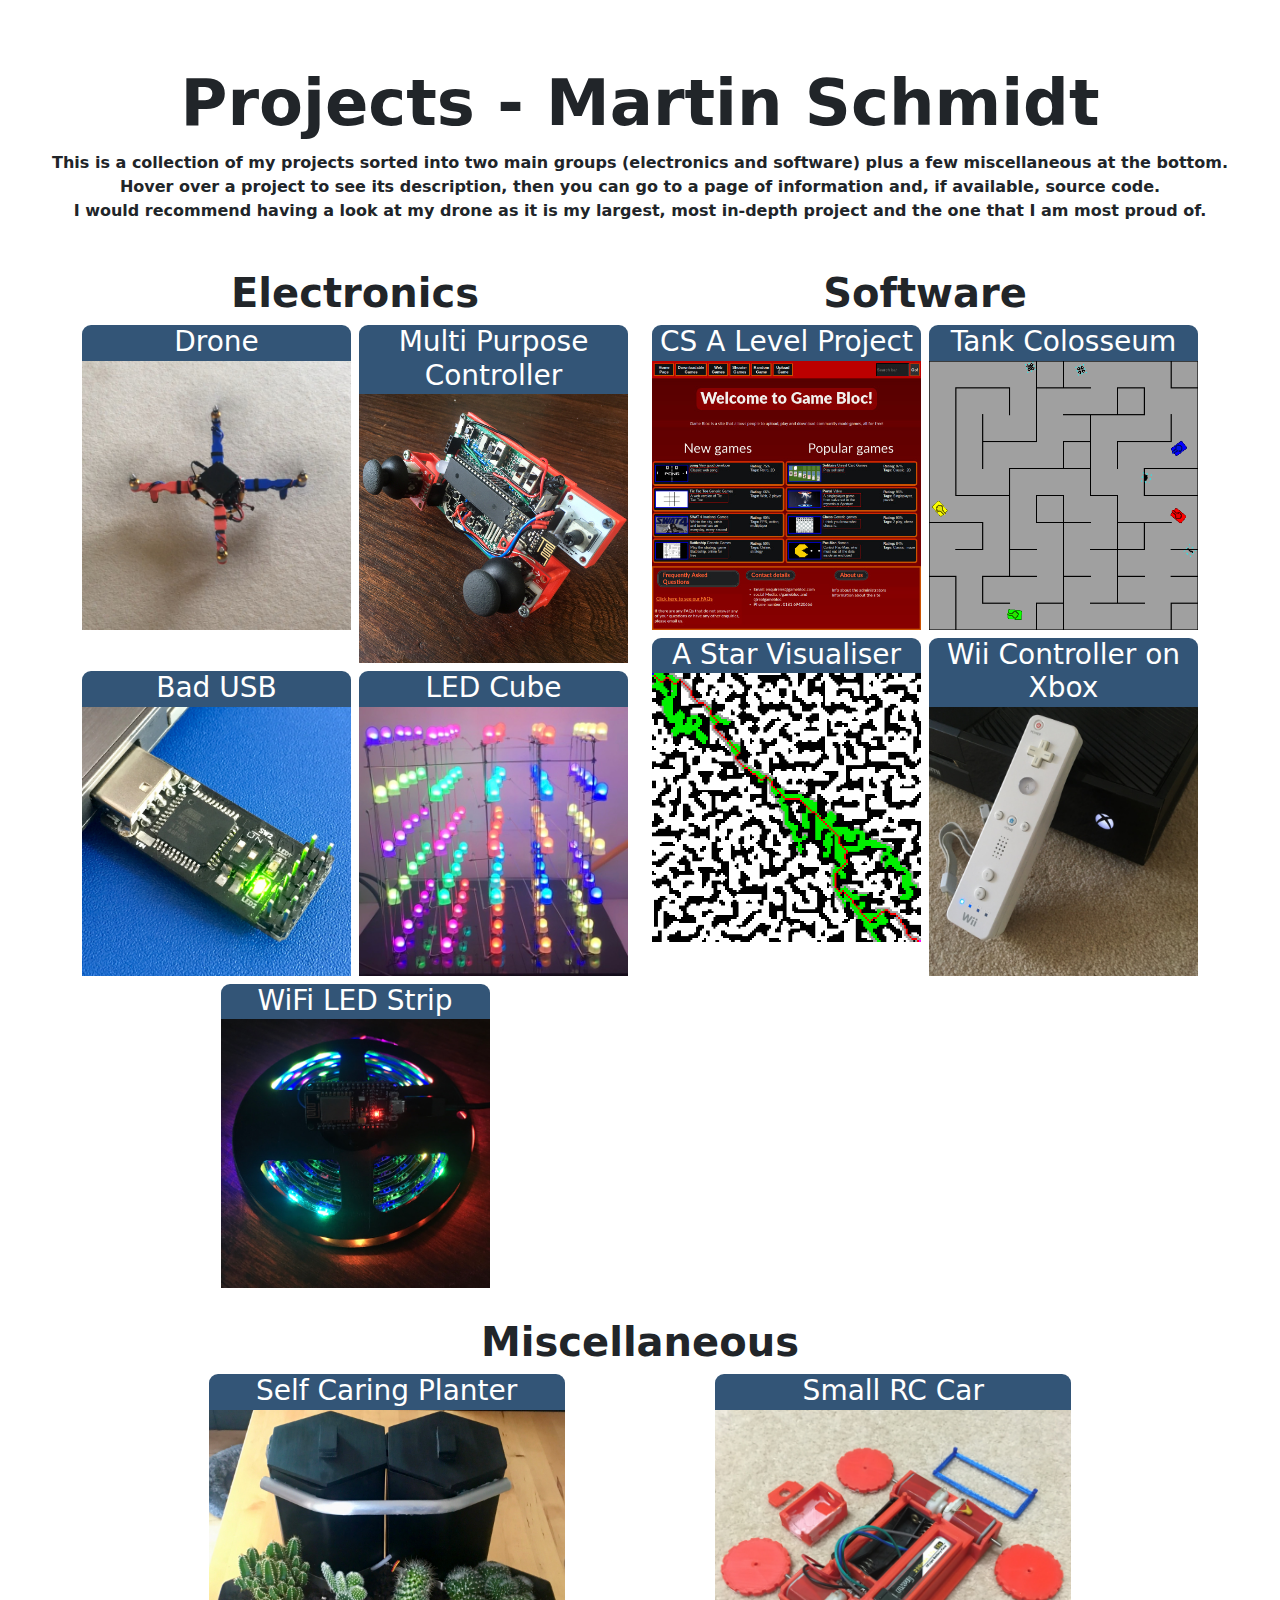
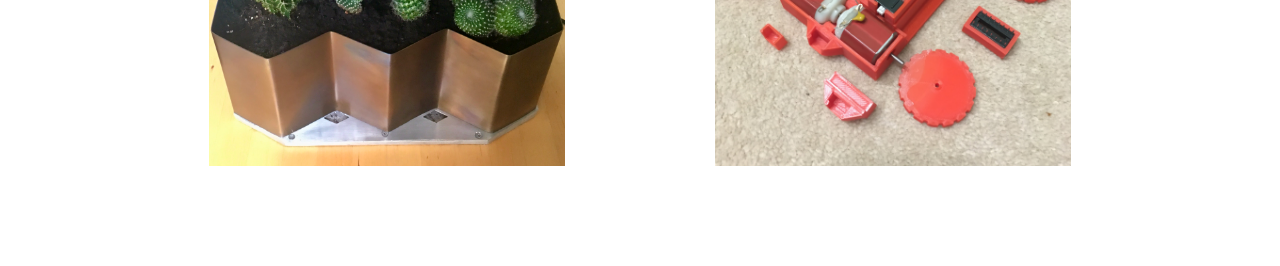
==== index.html @ b49bbbcb "Update drone page" ====
<!DOCTYPE HTML>
<html>
	<head>
		<link href="https://cdn.jsdelivr.net/npm/bootstrap@5.1.3/dist/css/bootstrap.min.css" rel="stylesheet" crossorigin="anonymous">
		<link rel="stylesheet" href="style.css">
		<title>Projects - Martin Schmidt</title>
	</head>
	<body>
		<div id="navigation"></div>
		
		<header>Projects - Martin Schmidt</header>
		
		<p class="main-heading">
			This is a collection of my projects sorted into two main groups (electronics and software) plus a few miscellaneous at the bottom.<br />
			Hover over a project to see its description, then you can go to a page of information and, if available, source code.<br />
			I would recommend having a look at my drone as it is my largest, most in-depth project and the one that I am most proud of.
		</p>
		
		<div class="container-md">
			<div class="row">
				<div class="col-6">
					<h1 id="electronics" class="main-heading">Electronics</h1>
					<div class="row row-cols-2 justify-content-evenly g-2">
						<div class="col project-card">
							<h3>Drone</h3>
							<div class="project-content">
								<img src="img/drone/icon.jpg" width="100%" height="auto" />
								<div>
									<div class="row"><p>A quadcopter drone with auto-levelling capabilities including designing and building the frame, flight controller and software</p></div>
									<div class="row align-items-end multi-buttons">
										<button class="col-6" onclick="window.location.href='projects/drone.html';">More Info</button>
										<button class="col-6" onclick="window.location.href='https://github.com/MSchmidt951/Quadcopter-Flight-Controller';">Source Code</button>
									</div>
								</div>
							</div>
						</div>
						
						<div class="col project-card">
							<h3>Multi Purpose Controller</h3>
							<div class="project-content">
								<img src="img/controller/icon.jpg" width="100%" height="auto" />
								<div>
									<div class="row"><p>This is a wireless controller that can be used with multiple devices and projects</p></div>
									<div class="row align-items-end multi-buttons">
										<button class="col-6" onclick="window.location.href='projects/controller.html';">More Info</button>
										<button class="col-6" onclick="window.location.href='https://github.com/MSchmidt951/Multi-Purpose-Controller';">Source Code</button>
									</div>
								</div>
							</div>
						</div>
						
						<div class="col project-card">
							<h3>Bad USB</h3>
							<div class="project-content">
								<img src="img/badusb/icon.jpg" width="100%" height="auto" />
								<div>
									<div class="row"><p>This is a device that emulates a keyboard which runs a pre-programmed set of key presses to perform a task. This can be used for penetration testing or repetitive administration tasks</p></div>
									<div class="row align-items-end multi-buttons">
										<button class="col-12" onclick="window.location.href='projects/badUSB.html';">More Info (in progress)</button>
									</div>
								</div>
							</div>
						</div>
						
						<div class="col project-card">
							<h3>LED Cube</h3>
							<div class="project-content">
								<img src="img/ledcube/icon.jpg" width="100%" height="auto" />
								<div>
									<div class="row"><p>125 individually addressable RGB LEDs arranged in a 5x5x5 grid, forming a cube, which can be programmed to make multiple patterns</p></div>
									<div class="row align-items-end multi-buttons">
										<button class="col-12" onclick="window.location.href='projects/ledcube.html';">More Info (in progress)</button>
									</div>
								</div>
							</div>
						</div>
						
						<div class="col project-card">
							<h3>WiFi LED Strip</h3>
							<div class="project-content">
								<img src="img/ledstrip/icon.jpg" width="100%" height="auto" />
								<div>
									<div class="row"><p>A device that controls multiple LED strips over WiFi</p></div>
									<div class="row align-items-end multi-buttons">
										<button class="col-12" onclick="window.location.href='projects/ledstrip.html';">More Info (in progress)</button>
									</div>
								</div>
							</div>
						</div>
					</div>
				</div>
				
				<div class="col-6">
					<h1 id="software" class="main-heading">Software</h1>
					<div class="row row-cols-2 justify-content-evenly g-2">
						<div class="col project-card">
							<h3>CS A Level Project</h3>
							<div class="project-content">
								<img src="img/alevelcs/icon.jpg" width="100%" height="auto" />
								<div>
									<div class="row"><p>A website which users can upload, download and play games on</p></div>
									<div class="row align-items-end multi-buttons">
										<button class="col-6" onclick="window.location.href='projects/alevelcs.html';">More Info (in progress)</button>
										<button class="col-6" onclick="window.location.href='https://github.com/MSchmidt951/CS-A-Level-Coursework';">Source Code</button>
									</div>
								</div>
							</div>
						</div>
						
						<div class="col project-card">
							<h3>Tank Colosseum</h3>
							<div class="project-content">
								<img src="img/tankgame/icon.png" width="100%" height="auto" />
								<div>
									<div class="row"><p>Tank Colosseum is a top down 2D game where 2-4 players battle each other in tanks</p></div>
									<div class="row align-items-end multi-buttons">
										<button class="col-6" onclick="window.location.href='projects/tankgame.html';">More Info</button>
										<button class="col-6" onclick="window.location.href='https://github.com/MSchmidt951/Tank-Colosseum';">Source Code</button>
									</div>
								</div>
							</div>
						</div>
						
						<div class="col project-card">
							<h3>A Star Visualiser</h3>
							<div class="project-content">
								<img src="img/astar/icon.jpg" width="100%" height="auto" />
								<div>
									<div class="row"><p>A program that visualises my implementation of the A-star pathfinding algorithm in Python</p></div>
									<div class="row align-items-end multi-buttons">
										<button class="col-6" onclick="window.location.href='projects/astar.html';">More Info</button>
										<button class="col-6" onclick="window.location.href='https://github.com/MSchmidt951/A-Star-Visualiser';">Source Code</button>
									</div>
								</div>
							</div>
						</div>
						
						<div class="col project-card">
							<h3>Wii Controller on Xbox</h3>
							<div class="project-content">
								<img src="img/wiitoxbox/icon.jpg" width="100%" height="auto" />
								<div>
									<div class="row"><p>This program allows a Wii controller to be used on an Xbox</p></div>
									<div class="row align-items-end multi-buttons">
										<button class="col-12" onclick="window.location.href='projects/wiitoxbox.html';">More Info (in progress)</button>
									</div>
								</div>
							</div>
						</div>
					</div>
				</div>
			</div>
			
			<h1 id="miscellaneous" class="main-heading">Miscellaneous</h1>
			<div class="row row-cols-3 justify-content-evenly g-4">
				<div class="col project-card">
					<h3>Self Caring Planter</h3>
					<div class="project-content">
						<img src="img/alevedt/icon.jpg" width="100%" height="auto" />
						<div>
							<div class="row"><p>A planter that is able to provide light and water to plants</p></div>
							<div class="row align-items-end multi-buttons">
								<button class="col-12" onclick="window.location.href='projects/alevedt.html';">More Info (in progress)</button>
							</div>
						</div>
					</div>
				</div>
				
				<div class="col project-card">
					<h3>Small RC Car</h3>
					<div class="project-content">
						<img src="img/smallcar/icon.jpg" width="100%" height="auto" />
						<div>
							<div class="row"><p>A small project to see if I could design a small RC car for a low price</p></div>
							<div class="row align-items-end multi-buttons">
								<button class="col-12" onclick="window.location.href='projects/smallcar.html';">More Info (in progress)</button>
							</div>
						</div>
					</div>
				</div>
			</div>
		</div>
		
		<footer></footer>

		<script src="https://cdn.jsdelivr.net/npm/bootstrap@5.1.3/dist/js/bootstrap.bundle.min.js" crossorigin="anonymous"></script>
		<script src="https://ajax.googleapis.com/ajax/libs/jquery/3.6.0/jquery.min.js"></script>
		<script src="navbar.js"></script>
	</body>
</html>
---- style.css ----
header {
	margin-top: 55px;
	text-align: center;
	font-size: 4rem;
	font-weight: 700;
}

h1 {
	margin-top: 30px;
}

.main-heading {
	text-align: center;
	font-weight: 600;
}

img {
	max-width: 100%;
}

footer {
	height: 100px;
}

/* Buttons */

button {
	border: 2px solid #111;
}

button:hover {
	border: 3px solid #222;
}

@media (max-width:700px) {
	button {
		font-size: .8rem;
	}
}

@media (min-width:700px) {
	button {
		font-size: 1rem;
	}
}

.multi-buttons {
	position: absolute;
	top: 0;
	bottom: 0;
	left: 0;
	right: 0;
	margin: auto;
}

.multi-buttons:hover {
	background: #0000;
}

/* Navbar */

#navigation {
	position: fixed;
	width: 100%;
	top: 0;
	z-index: 1;
}

.nav-item {
	padding-left: .2rem;
	padding-right: .2rem
}

/* Project card */

.project-card {
	position: relative;
	text-align: center;
}

.project-card h3 {
	margin: 0;
	background-color: #357;
	color: white;
	border-radius: 9px 9px 0 0;
	padding-bottom: 2px;
}

.project-content {
	position: relative;
	overflow: hidden;
}

.project-content>div {
	position: absolute;
	top: 0;
	bottom: 0;
	height: 100%;
	width: 100%;
	
	background: rgba(33, 33, 33, .75);
	color: white;
	
	visibility: hidden;
	opacity: 0;
	transition: opacity .5s, visibility .5s;
}

.project-content:hover>div {
	visibility: visible;
	opacity: 1;
}
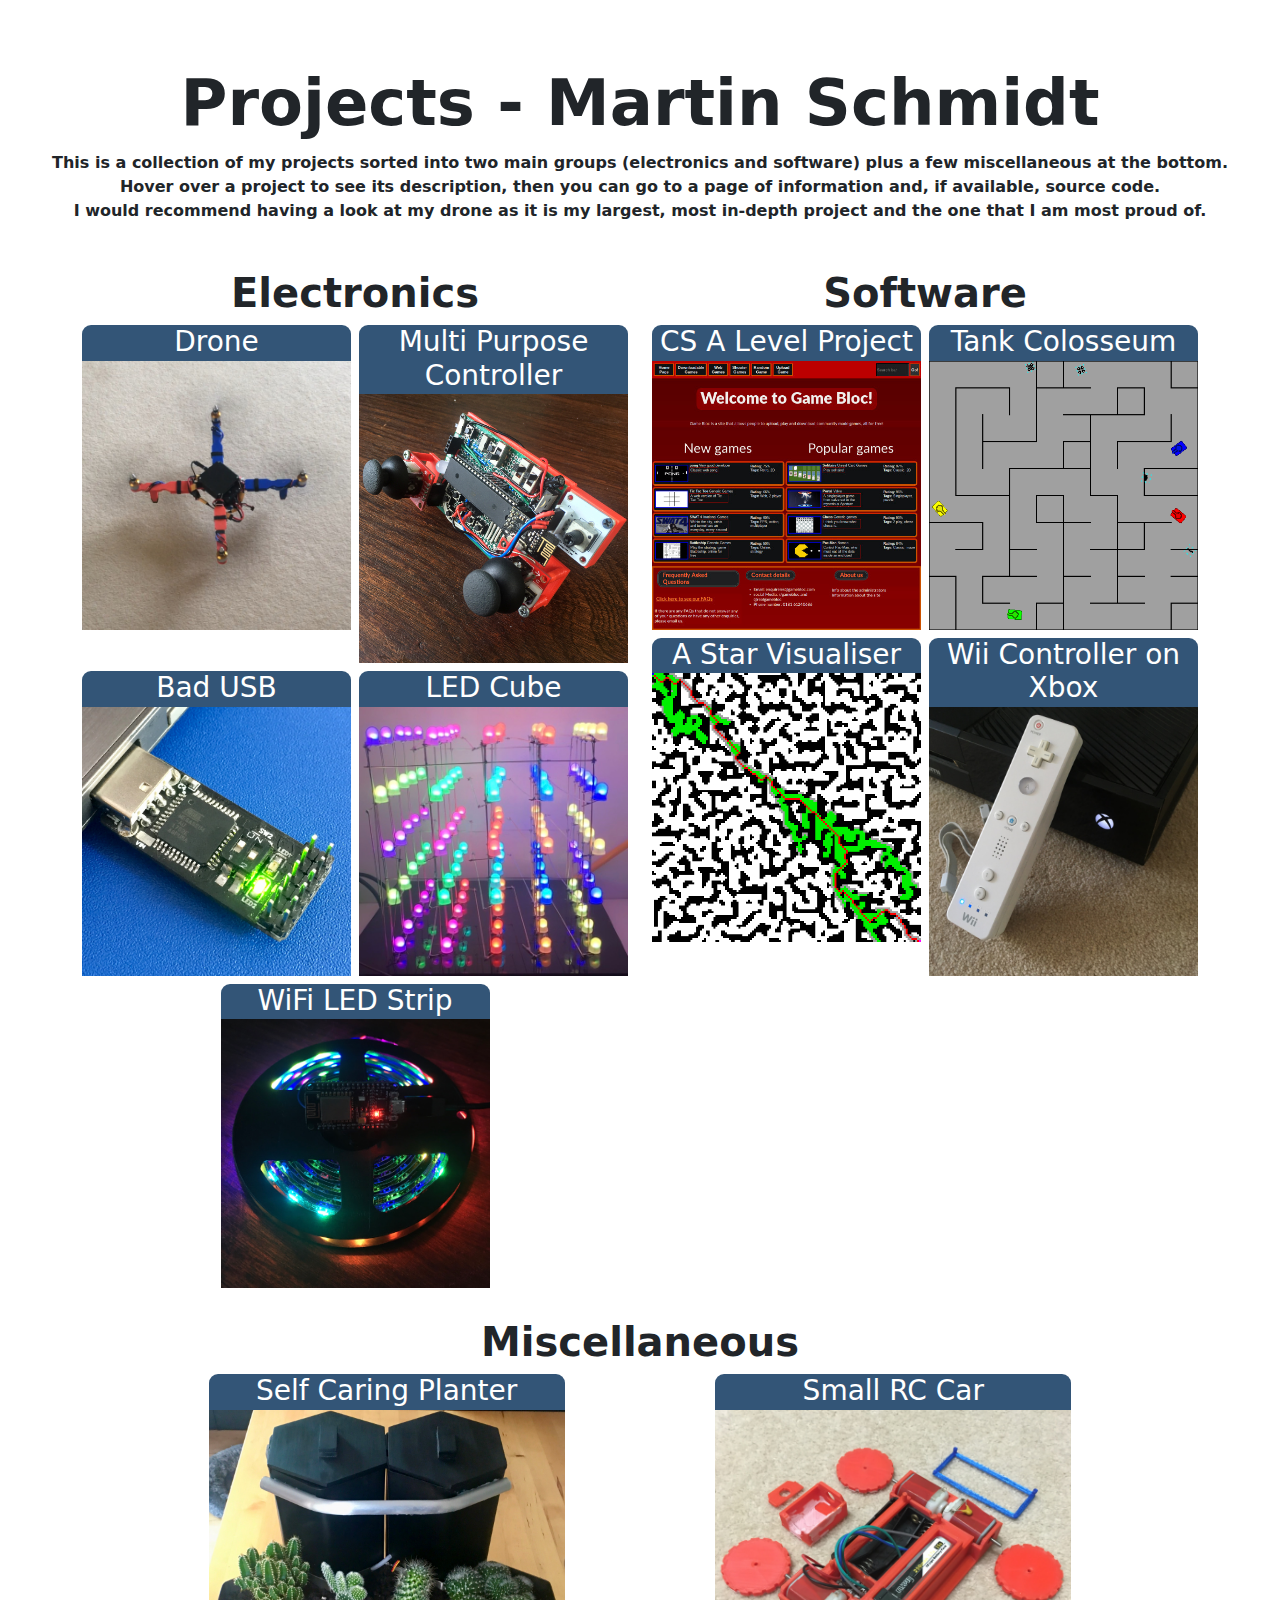
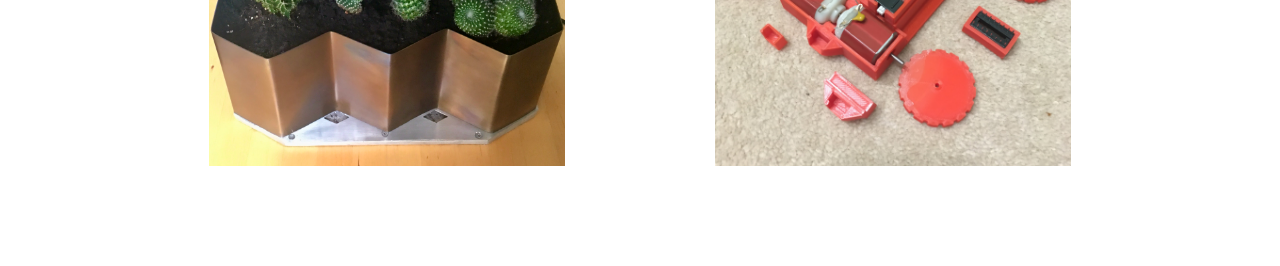
==== commit a4b9dae8: "Complete CS A Level" ====
--- a/index.html
+++ b/index.html
@@ -26,7 +26,7 @@
 							<div class="project-content">
 								<img src="img/drone/icon.jpg" width="100%" height="auto" />
 								<div>
-									<div class="row"><p>A quadcopter drone with auto-levelling capabilities including designing and building the frame, flight controller and software</p></div>
+									<div class="row"><p>A quadcopter drone with auto-levelling capabilities including designing and building the frame, flight controller and software<br /><br />2022</p></div>
 									<div class="row align-items-end multi-buttons">
 										<button class="col-6" onclick="window.location.href='projects/drone.html';">More Info</button>
 										<button class="col-6" onclick="window.location.href='https://github.com/MSchmidt951/Quadcopter-Flight-Controller';">Source Code</button>
@@ -40,7 +40,7 @@
 							<div class="project-content">
 								<img src="img/controller/icon.jpg" width="100%" height="auto" />
 								<div>
-									<div class="row"><p>This is a wireless controller that can be used with multiple devices and projects</p></div>
+									<div class="row"><p>This is a wireless controller that can be used with multiple devices and projects<br /><br />2022</p></div>
 									<div class="row align-items-end multi-buttons">
 										<button class="col-6" onclick="window.location.href='projects/controller.html';">More Info</button>
 										<button class="col-6" onclick="window.location.href='https://github.com/MSchmidt951/Multi-Purpose-Controller';">Source Code</button>
@@ -54,9 +54,10 @@
 							<div class="project-content">
 								<img src="img/badusb/icon.jpg" width="100%" height="auto" />
 								<div>
-									<div class="row"><p>This is a device that emulates a keyboard which runs a pre-programmed set of key presses to perform a task. This can be used for penetration testing or repetitive administration tasks</p></div>
+									<div class="row"><p>This is a device that emulates a keyboard which runs a pre-programmed set of key presses to perform a task. This can be used for penetration testing or repetitive administration tasks<br /><br />2018</p></div>
 									<div class="row align-items-end multi-buttons">
-										<button class="col-12" onclick="window.location.href='projects/badUSB.html';">More Info (in progress)</button>
+										<button class="col-6" onclick="window.location.href='projects/badUSB.html';">More Info</button>
+										<button class="col-6" onclick="window.location.href='https://github.com/MSchmidt951/Bad-USB';">Source Code</button>
 									</div>
 								</div>
 							</div>
@@ -67,7 +68,7 @@
 							<div class="project-content">
 								<img src="img/ledcube/icon.jpg" width="100%" height="auto" />
 								<div>
-									<div class="row"><p>125 individually addressable RGB LEDs arranged in a 5x5x5 grid, forming a cube, which can be programmed to make multiple patterns</p></div>
+									<div class="row"><p>125 individually addressable RGB LEDs arranged in a 5x5x5 grid, forming a cube, which can be programmed to make multiple patterns<br /><br />2017</p></div>
 									<div class="row align-items-end multi-buttons">
 										<button class="col-12" onclick="window.location.href='projects/ledcube.html';">More Info (in progress)</button>
 									</div>
@@ -80,7 +81,7 @@
 							<div class="project-content">
 								<img src="img/ledstrip/icon.jpg" width="100%" height="auto" />
 								<div>
-									<div class="row"><p>A device that controls multiple LED strips over WiFi</p></div>
+									<div class="row"><p>A device that controls multiple LED strips over WiFi<br /><br />2020</p></div>
 									<div class="row align-items-end multi-buttons">
 										<button class="col-12" onclick="window.location.href='projects/ledstrip.html';">More Info (in progress)</button>
 									</div>
@@ -98,9 +99,9 @@
 							<div class="project-content">
 								<img src="img/alevelcs/icon.jpg" width="100%" height="auto" />
 								<div>
-									<div class="row"><p>A website which users can upload, download and play games on</p></div>
+									<div class="row"><p>A website which users can upload, download and play games on<br /><br />2019</p></div>
 									<div class="row align-items-end multi-buttons">
-										<button class="col-6" onclick="window.location.href='projects/alevelcs.html';">More Info (in progress)</button>
+										<button class="col-6" onclick="window.location.href='projects/alevelcs.html';">More Info</button>
 										<button class="col-6" onclick="window.location.href='https://github.com/MSchmidt951/CS-A-Level-Coursework';">Source Code</button>
 									</div>
 								</div>
@@ -112,7 +113,7 @@
 							<div class="project-content">
 								<img src="img/tankgame/icon.png" width="100%" height="auto" />
 								<div>
-									<div class="row"><p>Tank Colosseum is a top down 2D game where 2-4 players battle each other in tanks</p></div>
+									<div class="row"><p>Tank Colosseum is a top down 2D game where 2-4 players battle each other in tanks<br /><br />2021</p></div>
 									<div class="row align-items-end multi-buttons">
 										<button class="col-6" onclick="window.location.href='projects/tankgame.html';">More Info</button>
 										<button class="col-6" onclick="window.location.href='https://github.com/MSchmidt951/Tank-Colosseum';">Source Code</button>
@@ -126,7 +127,7 @@
 							<div class="project-content">
 								<img src="img/astar/icon.jpg" width="100%" height="auto" />
 								<div>
-									<div class="row"><p>A program that visualises my implementation of the A-star pathfinding algorithm in Python</p></div>
+									<div class="row"><p>A program that visualises my implementation of the A-star pathfinding algorithm in Python<br /><br />2021</p></div>
 									<div class="row align-items-end multi-buttons">
 										<button class="col-6" onclick="window.location.href='projects/astar.html';">More Info</button>
 										<button class="col-6" onclick="window.location.href='https://github.com/MSchmidt951/A-Star-Visualiser';">Source Code</button>
@@ -140,7 +141,7 @@
 							<div class="project-content">
 								<img src="img/wiitoxbox/icon.jpg" width="100%" height="auto" />
 								<div>
-									<div class="row"><p>This program allows a Wii controller to be used on an Xbox</p></div>
+									<div class="row"><p>This program allows a Wii controller to be used on an Xbox<br /><br />2019</p></div>
 									<div class="row align-items-end multi-buttons">
 										<button class="col-12" onclick="window.location.href='projects/wiitoxbox.html';">More Info (in progress)</button>
 									</div>
@@ -158,7 +159,7 @@
 					<div class="project-content">
 						<img src="img/alevedt/icon.jpg" width="100%" height="auto" />
 						<div>
-							<div class="row"><p>A planter that is able to provide light and water to plants</p></div>
+							<div class="row"><p>A planter that is able to provide light and water to plants<br /><br />2019</p></div>
 							<div class="row align-items-end multi-buttons">
 								<button class="col-12" onclick="window.location.href='projects/alevedt.html';">More Info (in progress)</button>
 							</div>
@@ -171,7 +172,7 @@
 					<div class="project-content">
 						<img src="img/smallcar/icon.jpg" width="100%" height="auto" />
 						<div>
-							<div class="row"><p>A small project to see if I could design a small RC car for a low price</p></div>
+							<div class="row"><p>A small project to see if I could design a small RC car for a low price<br /><br />2018</p></div>
 							<div class="row align-items-end multi-buttons">
 								<button class="col-12" onclick="window.location.href='projects/smallcar.html';">More Info (in progress)</button>
 							</div>
